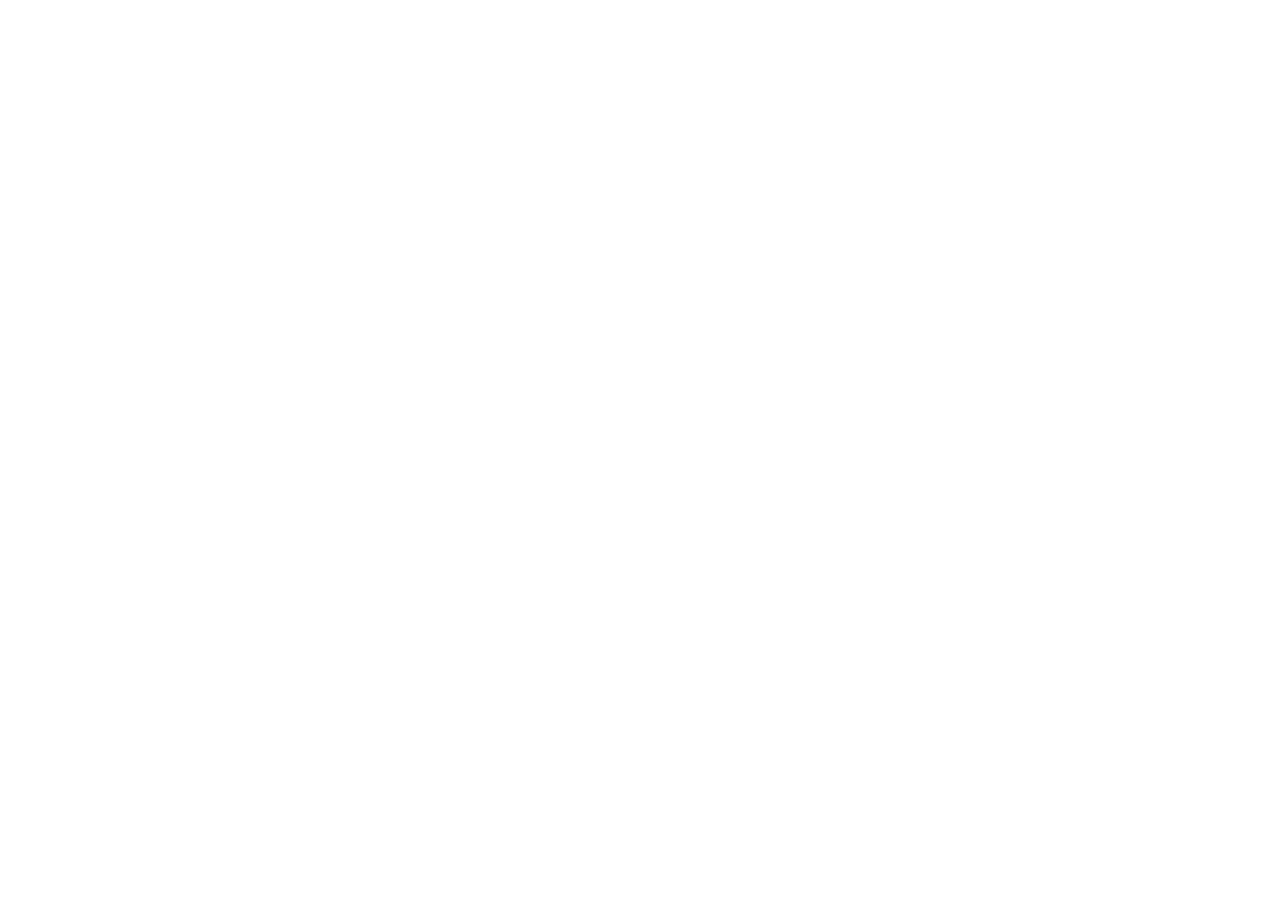
==== index.html @ 9db6bc56 "Imagen con opacidad al momento de acercar cursor" ====
<!DOCTYPE html>
<html>
    <head>
        <title>Resers Nymspace</title>
        <meta charset="UTF-8">
		<link rel="stylesheet" href="main.css">
    </head>
    <body>
		<div>
			<a href="#"></a>
		</div>
    </body>
</html>
---- main.css ----
*
{
	box-sizing: border-box;
	
}
div
{
	position: absolute;
	margin-left: 100px;
	margin-top: 50px;
}
a {
	display: block;
	width: 300px;
	height: 300px;
	border-bottom-right-radius: 30px;
	border-top-left-radius: 30px;
	background-size: contain;
	background-image: url("img.png");
}

a:hover {
	display: block;
	width: 300px;
	height: 300px;
	border-bottom-right-radius: 30px;
	border-top-left-radius: 30px;
	border: 5px solid red;
	background-size: contain;
	background-image: url("img.png");
	opacity: 0.5;
}
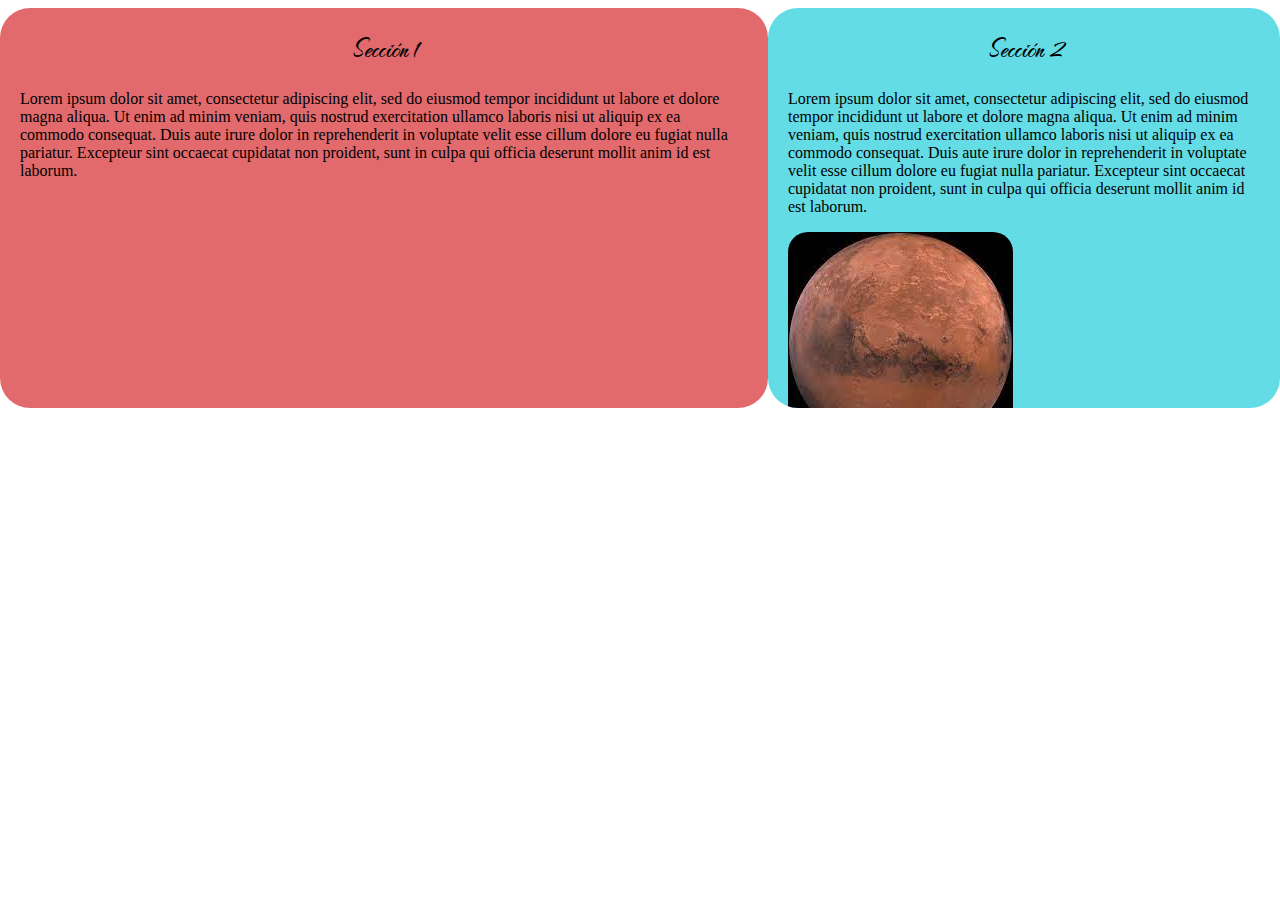
==== commit a409fba8: "Responsive media query" ====
--- a/index.html
+++ b/index.html
@@ -4,10 +4,24 @@
         <title>Resers Nymspace</title>
         <meta charset="UTF-8">
 		<link rel="stylesheet" href="main.css">
+		<meta name="viewport" content="initial-scale=1.0,width=device-width">
+		<link rel="preconnect" href="https://fonts.googleapis.com">
+		<link rel="preconnect" href="https://fonts.gstatic.com" crossorigin>
+		<link href="https://fonts.googleapis.com/css2?family=The+Nautigal&display=swap" rel="stylesheet">
     </head>
     <body>
-		<div>
-			<a href="#"></a>
+		<div class="sec1">
+			<h1>Sección 1</h1>
+			<p>
+				Lorem ipsum dolor sit amet, consectetur adipiscing elit, sed do eiusmod tempor incididunt ut labore et dolore magna aliqua. Ut enim ad minim veniam, quis nostrud exercitation ullamco laboris nisi ut aliquip ex ea commodo consequat. Duis aute irure dolor in reprehenderit in voluptate velit esse cillum dolore eu fugiat nulla pariatur. Excepteur sint occaecat cupidatat non proident, sunt in culpa qui officia deserunt mollit anim id est laborum.
+			</p>
+		</div>
+		<div class="sec2">
+			<h1>Sección 2</h1>
+			<p>
+				Lorem ipsum dolor sit amet, consectetur adipiscing elit, sed do eiusmod tempor incididunt ut labore et dolore magna aliqua. Ut enim ad minim veniam, quis nostrud exercitation ullamco laboris nisi ut aliquip ex ea commodo consequat. Duis aute irure dolor in reprehenderit in voluptate velit esse cillum dolore eu fugiat nulla pariatur. Excepteur sint occaecat cupidatat non proident, sunt in culpa qui officia deserunt mollit anim id est laborum.
+			</p>
+			<img src="img.jpg">
 		</div>
     </body>
 </html>--- a/main.css
+++ b/main.css
@@ -5,28 +5,61 @@
 }
 div
 {
+	display: block;
+	padding-top: auto;
+	padding-bottom: auto;
+	padding-left: 20px;
+	padding-right: 20px;
+	border-radius: 30px;
 	position: absolute;
-	margin-left: 100px;
-	margin-top: 50px;
+	overflow: auto;
 }
-a {
-	display: block;
-	width: 300px;
-	height: 300px;
-	border-bottom-right-radius: 30px;
-	border-top-left-radius: 30px;
+.sec1
+{
+	width: 60%;
+	height: 400px;
+	left: 0px;
+	background-color: rgba(212,36,39,0.68);
+}
+.sec2
+{
+	width: 40%;
+	height: 400px;
+	right: 0px;
+	background-color: rgba(34,205,220,0.70);
+}
+.sec2 img
+{
+	border-radius: 20px;
 	background-size: contain;
-	background-image: url("img.png");
+	max-width: 100%;
+	position: relative;
+	left: auto;
+	right: auto;
+}
+.sec1 h1
+{
+	text-align: center;	
+	font-family: 'The Nautigal', cursive;
+}
+.sec2 h1
+{
+	text-align: center;	
+	font-family: 'The Nautigal', cursive;
 }
 
-a:hover {
-	display: block;
-	width: 300px;
-	height: 300px;
-	border-bottom-right-radius: 30px;
-	border-top-left-radius: 30px;
-	border: 5px solid red;
-	background-size: contain;
-	background-image: url("img.png");
-	opacity: 0.5;
+/*Media query*/
+@media screen and (max-width: 500px)
+{
+	div
+	{
+		position: static;
+	}
+	/*.sec2
+	{
+		width: 40%;
+		height: 400px;
+		position: static;
+		background-color: rgba(34,205,220,0.70);
+	}*/
 }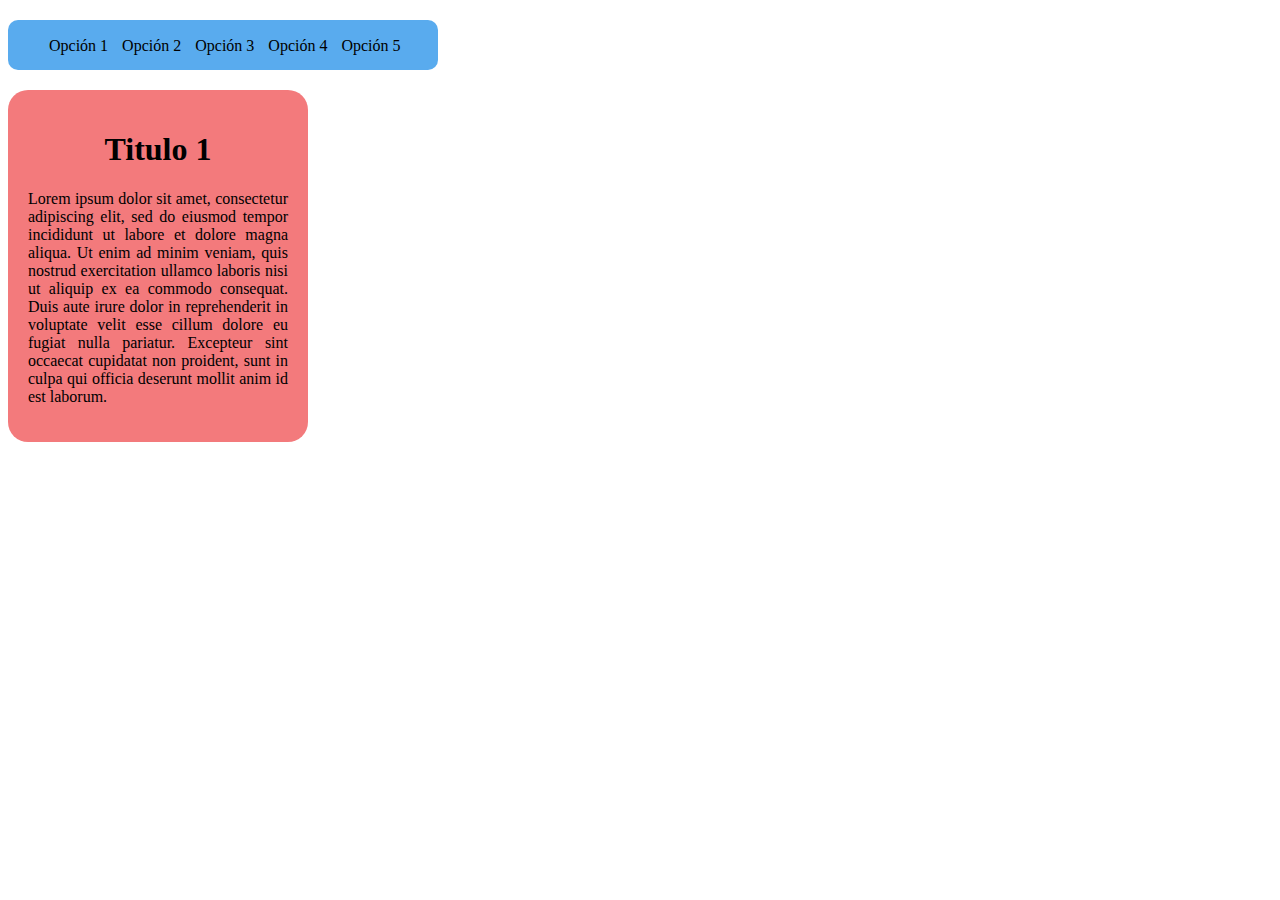
==== commit 71870a74: "Practica 6.2" ====
--- a/index.html
+++ b/index.html
@@ -5,23 +5,24 @@
         <meta charset="UTF-8">
 		<link rel="stylesheet" href="main.css">
 		<meta name="viewport" content="initial-scale=1.0,width=device-width">
-		<link rel="preconnect" href="https://fonts.googleapis.com">
-		<link rel="preconnect" href="https://fonts.gstatic.com" crossorigin>
-		<link href="https://fonts.googleapis.com/css2?family=The+Nautigal&display=swap" rel="stylesheet">
+		
     </head>
     <body>
-		<div class="sec1">
-			<h1>Sección 1</h1>
+		<span class="menu">Menu</span>
+		<div class="nav">
+			<ul>
+				<li>Opción 1</li>
+				<li class="typeList">Opción 2</li>
+				<li class="typeList">Opción 3</li>
+				<li class="typeList">Opción 4</li>
+				<li class="typeList">Opción 5</li>
+			</ul>
+		</div>
+		<div class="text">
+			<h1>Titulo 1</h1>
 			<p>
 				Lorem ipsum dolor sit amet, consectetur adipiscing elit, sed do eiusmod tempor incididunt ut labore et dolore magna aliqua. Ut enim ad minim veniam, quis nostrud exercitation ullamco laboris nisi ut aliquip ex ea commodo consequat. Duis aute irure dolor in reprehenderit in voluptate velit esse cillum dolore eu fugiat nulla pariatur. Excepteur sint occaecat cupidatat non proident, sunt in culpa qui officia deserunt mollit anim id est laborum.
 			</p>
 		</div>
-		<div class="sec2">
-			<h1>Sección 2</h1>
-			<p>
-				Lorem ipsum dolor sit amet, consectetur adipiscing elit, sed do eiusmod tempor incididunt ut labore et dolore magna aliqua. Ut enim ad minim veniam, quis nostrud exercitation ullamco laboris nisi ut aliquip ex ea commodo consequat. Duis aute irure dolor in reprehenderit in voluptate velit esse cillum dolore eu fugiat nulla pariatur. Excepteur sint occaecat cupidatat non proident, sunt in culpa qui officia deserunt mollit anim id est laborum.
-			</p>
-			<img src="img.jpg">
-		</div>
     </body>
 </html>--- a/main.css
+++ b/main.css
@@ -3,63 +3,83 @@
 	box-sizing: border-box;
 	
 }
-div
+
+.menu
 {
-	display: block;
-	padding-top: auto;
-	padding-bottom: auto;
-	padding-left: 20px;
-	padding-right: 20px;
-	border-radius: 30px;
-	position: absolute;
-	overflow: auto;
+	width: 50px;
+	padding: 10px;
+	margin-top: 10px;
+	border-radius: 10px;
+	background-color: rgba(18,135,231,0.70);
+	display: none;
 }
-.sec1
+
+.nav
 {
-	width: 60%;
-	height: 400px;
-	left: 0px;
-	background-color: rgba(212,36,39,0.68);
+	width: 430px;
+	height: 50px;
+	border-radius: 10px;
+	background-color: rgba(18,135,231,0.70);	
+	padding: 1px;
+	margin-top: 20px;
 }
-.sec2
+.nav ul
 {
-	width: 40%;
-	height: 400px;
-	right: 0px;
-	background-color: rgba(34,205,220,0.70);
+	list-style-type: none;
 }
-.sec2 img
+.nav li
 {
+	display: inline;
+}
+.typeList
+{
+	margin-left: 10px;
+}
+
+.text
+{
+	width: 300px;
+	background-color: rgba(232,9,13,0.54);
 	border-radius: 20px;
-	background-size: contain;
-	max-width: 100%;
-	position: relative;
-	left: auto;
-	right: auto;
+	padding: 20px;
+	margin-top: 20px;
 }
-.sec1 h1
+
+.text h1
 {
 	text-align: center;	
-	font-family: 'The Nautigal', cursive;
 }
-.sec2 h1
+.text p
 {
-	text-align: center;	
-	font-family: 'The Nautigal', cursive;
+	text-align: justify;
 }
 
-/*Media query*/
-@media screen and (max-width: 500px)
+@media screen and (max-width: 435px)
 {
-	div
+	.menu
 	{
-		position: static;
+		display:block;
 	}
-	/*.sec2
+	.nav
 	{
-		width: 40%;
-		height: 400px;
-		position: static;
-		background-color: rgba(34,205,220,0.70);
-	}*/
-}+		width: 200px;
+		height: 160px;
+	}
+	.nav li
+	{
+		display: list-item;
+	}
+	.typeList
+	{
+		margin-left: 0px;
+		margin-top: 10px;
+	}
+}
+
+@media screen and (max-width: 330px)
+{
+	.text
+	{
+		width: auto;
+	}
+}
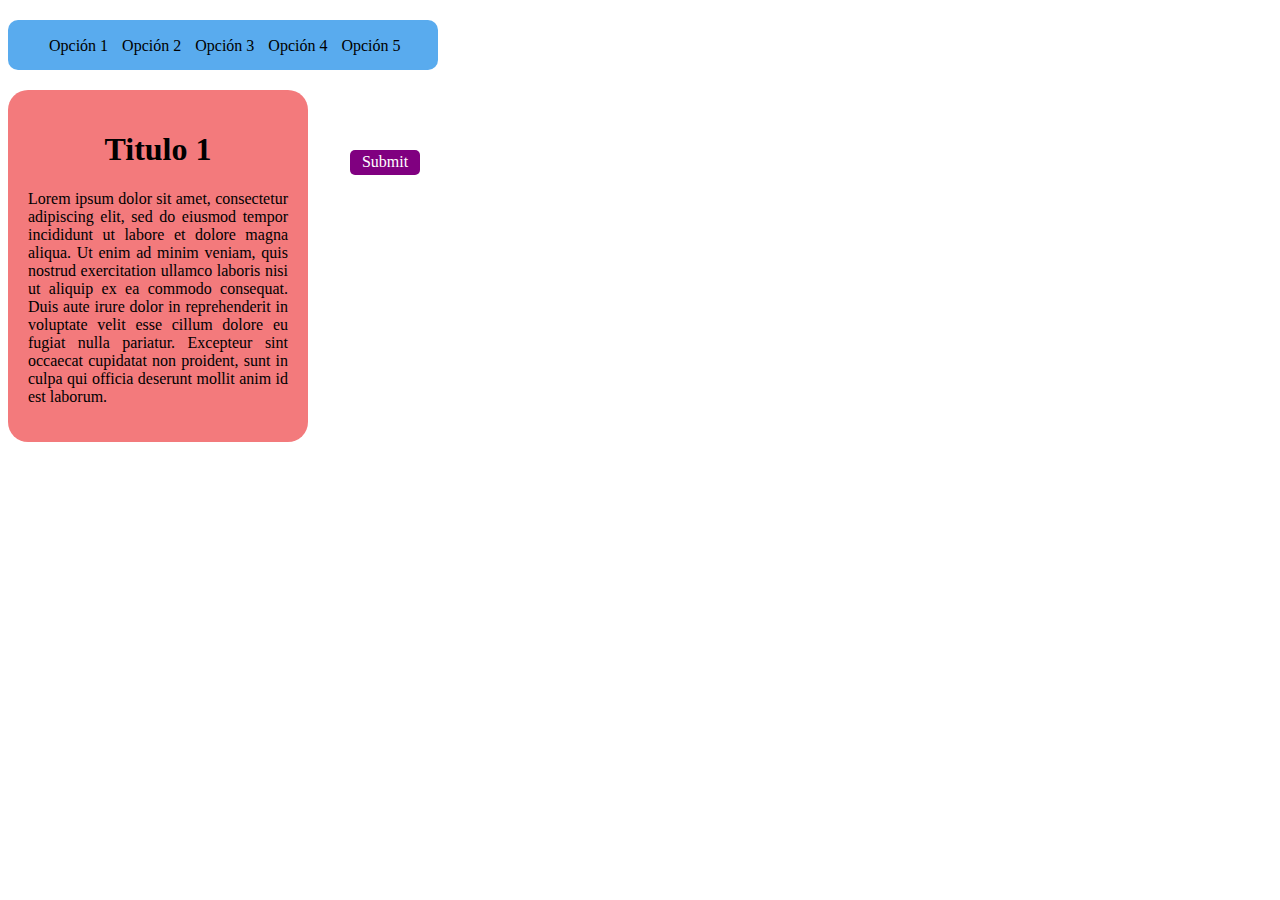
==== commit 6d88ac6d: "Practica 7" ====
--- a/index.html
+++ b/index.html
@@ -24,5 +24,10 @@
 				Lorem ipsum dolor sit amet, consectetur adipiscing elit, sed do eiusmod tempor incididunt ut labore et dolore magna aliqua. Ut enim ad minim veniam, quis nostrud exercitation ullamco laboris nisi ut aliquip ex ea commodo consequat. Duis aute irure dolor in reprehenderit in voluptate velit esse cillum dolore eu fugiat nulla pariatur. Excepteur sint occaecat cupidatat non proident, sunt in culpa qui officia deserunt mollit anim id est laborum.
 			</p>
 		</div>
+		<div class="boton">
+			<a href="#">
+				<span class="">Submit</span>
+			</a>
+		</div>
     </body>
 </html>--- a/main.css
+++ b/main.css
@@ -54,6 +54,36 @@
 	text-align: justify;
 }
 
+
+.boton
+{
+	position: absolute;
+	left: 350px;
+	top: 150px;
+}
+.boton a
+{
+	text-decoration: none;
+}
+
+.boton a span
+{
+	display: block;
+	text-align: center;
+	padding-top: 3px;
+	width: 70px;
+	height: 25px;
+	background-color: purple;
+	border-radius: 5px;
+	color: white;
+	box-shadow: inset 0 0 0 0 rgba(255,255,255,0.5);
+	transition: ease-out 0.3s;
+	outline: none;
+}
+.boton a span:hover /*https://www.youtube.com/watch?v=zPcvAwp71uA&ab_channel=KevinPowell*/
+{
+	box-shadow: inset 70px 0 0 0 rgba(255,255,255,0.5);
+}
 @media screen and (max-width: 435px)
 {
 	.menu
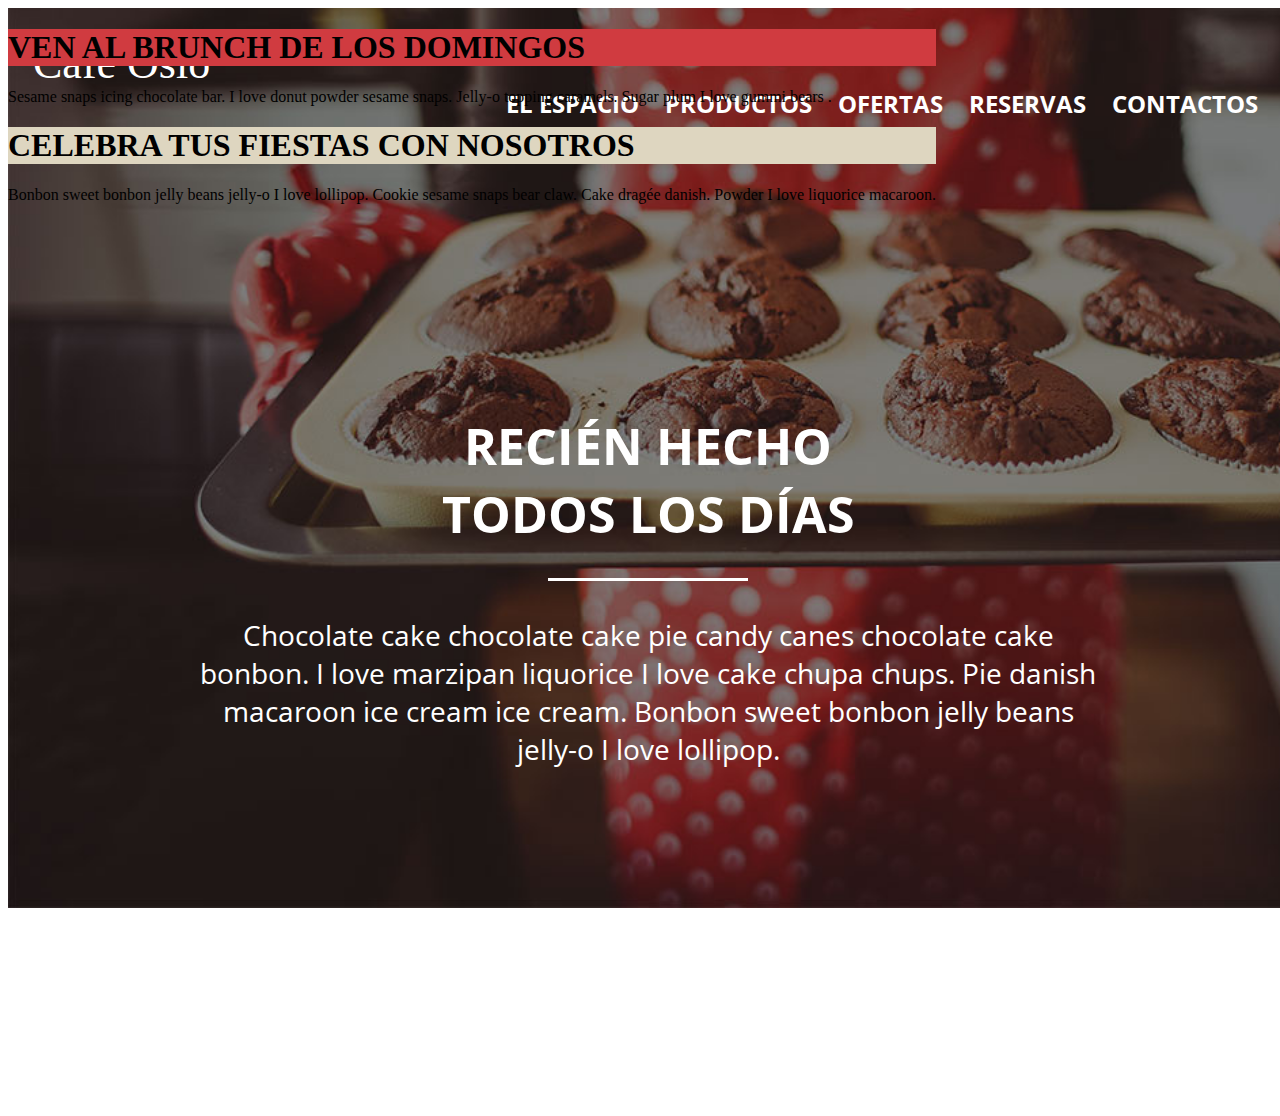
==== commit 2cba3bee: "Proyecto" ====
--- a/index.html
+++ b/index.html
@@ -4,30 +4,55 @@
         <title>Resers Nymspace</title>
         <meta charset="UTF-8">
 		<link rel="stylesheet" href="main.css">
-		<meta name="viewport" content="initial-scale=1.0,width=device-width">
-		
-    </head>
+		<meta name="viewport" content="initial-scale=1.0,width=device-width">		
+</head>
     <body>
-		<span class="menu">Menu</span>
-		<div class="nav">
-			<ul>
-				<li>Opción 1</li>
-				<li class="typeList">Opción 2</li>
-				<li class="typeList">Opción 3</li>
-				<li class="typeList">Opción 4</li>
-				<li class="typeList">Opción 5</li>
-			</ul>
-		</div>
-		<div class="text">
-			<h1>Titulo 1</h1>
+		<div class="head">
+			<span class="label1">
+				<span class=text1>Café Oslo</span>
+			</span>
+			<span class="links">
+				<ul>
+					<li>EL ESPACIO</li>
+					<li style="margin-left: 20px">PRODUCTOS</li>
+					<li style="margin-left: 20px">OFERTAS</li>
+					<li style="margin-left: 20px">RESERVAS</li>
+					<li style="margin-left: 20px">CONTACTOS</li>
+				</ul>
+			</span>
+			<h1>RECIÉN HECHO TODOS LOS DÍAS</h1>
+			<span class="line1"></span>
 			<p>
-				Lorem ipsum dolor sit amet, consectetur adipiscing elit, sed do eiusmod tempor incididunt ut labore et dolore magna aliqua. Ut enim ad minim veniam, quis nostrud exercitation ullamco laboris nisi ut aliquip ex ea commodo consequat. Duis aute irure dolor in reprehenderit in voluptate velit esse cillum dolore eu fugiat nulla pariatur. Excepteur sint occaecat cupidatat non proident, sunt in culpa qui officia deserunt mollit anim id est laborum.
+				Chocolate cake chocolate cake pie candy canes chocolate cake bonbon. I love marzipan liquorice I love cake chupa chups. Pie danish macaroon ice cream ice cream. Bonbon sweet bonbon jelly beans jelly-o I love lollipop.
 			</p>
 		</div>
-		<div class="boton">
-			<a href="#">
-				<span class="">Submit</span>
-			</a>
+		
+		<div class="welcome">
+			<span class="sec1">
+				<h1>VEN AL BRUNCH DE LOS DOMINGOS</h1>
+				<p>
+					Sesame snaps icing chocolate bar. I love donut powder sesame snaps. Jelly-o topping caramels. Sugar plum I love gummi bears .
+				</p>
+			</span>
+			<span class="sec2">
+				<h1>CELEBRA TUS FIESTAS CON NOSOTROS</h1>
+				<p>
+					Bonbon sweet bonbon jelly beans jelly-o I love lollipop. Cookie sesame snaps bear claw. Cake dragée danish. Powder I love liquorice macaroon.
+				</p>
+			</span>
+		</div>
+		
+		<div class="breackfast">
+		
+		</div>
+		<div class="products">
+		
+		</div>
+		<div class="contact">
+		
+		</div>
+		<div class="notepage">
+		
 		</div>
     </body>
 </html>--- a/main.css
+++ b/main.css
@@ -1,115 +1,135 @@
+/*
+font-family: 'Open Sans', sans-serif;
+font-family: 'Open Sans Condensed', sans-serif;
+font-family: 'The Nautigal', cursive;
+*/
 *
 {
 	box-sizing: border-box;
 	
 }
 
-.menu
+@import url('https://fonts.googleapis.com/css2?family=Moon+Dance&display=swap');
+@font-face
 {
-	width: 50px;
-	padding: 10px;
-	margin-top: 10px;
-	border-radius: 10px;
-	background-color: rgba(18,135,231,0.70);
-	display: none;
+	font-family: "OpenSans-Bold";
+	src: url(fonts/OpenSans-Bold.ttf) format("truetype");
+	font-weight: normal;
+	font-style: normal;
 }
-
-.nav
+@font-face
 {
-	width: 430px;
-	height: 50px;
-	border-radius: 10px;
-	background-color: rgba(18,135,231,0.70);	
-	padding: 1px;
-	margin-top: 20px;
-}
-.nav ul
-{
-	list-style-type: none;
-}
-.nav li
-{
-	display: inline;
-}
-.typeList
-{
-	margin-left: 10px;
-}
-
-.text
-{
-	width: 300px;
-	background-color: rgba(232,9,13,0.54);
-	border-radius: 20px;
-	padding: 20px;
-	margin-top: 20px;
-}
-
-.text h1
-{
-	text-align: center;	
-}
-.text p
-{
-	text-align: justify;
+	font-family: "OpenSans-Regular";
+	src: url(fonts/OpenSans-Regular.ttf) format("truetype");
+	font-weight: normal;
+	font-style: normal;
 }
 
 
-.boton
+.head
+{
+	width: 100%;
+	height: 100%;
+	background-image: url("imgs/Fondo1.jpg");
+	background-repeat: no-repeat;
+	background-size: cover;
+	margin-left: 0px;
+	margin-top: 0px;
+	position: absolute;
+}
+.head .label1
+{
+	display: block;
+	margin-left: 25px;
+	margin-top: 30px;
+}
+.head .label1 .text1
+{
+	display: block;
+	color: white;
+	font-family: 'Moon Dance', cursive;
+	font-size: 44px;
+}
+.head .links
+{
+	display: block;
+	position: absolute;
+	top: 55px;
+	right: 30px;
+	color: white;
+	font-size: 24px;
+}
+.head .links li
+{
+	list-style: none;
+	display: inline;
+	font-family: 'OpenSans-Bold', sans-serif;
+}
+
+.head h1
 {
 	position: absolute;
-	left: 350px;
-	top: 150px;
+	top: 370px;
+	left: 50%;
+	width: 500px;
+	margin-left:-250px;
+	height: auto;
+	font-size: 50px;
+	text-align: center;
+	color: white;
+	font-family: 'OpenSans-Bold', sans-serif;
+	font-weight: bold;
 }
-.boton a
+.head .line1
 {
-	text-decoration: none;
+	display: block;
+	border-top: 3px solid white;
+	background-color:transparent;
+	width: 200px;
+	position: absolute;
+	left: 50%;
+	top: 570px;
+	margin-left:-100px;
+}
+.head p{
+	display: block;
+	position: absolute;
+	left: 50%;
+	top: 580px;
+	margin-left:-450px;
+	width: 900px;
+	height: 500px;
+	color: white;
+	text-align: center;
+	font-family: 'OpenSans-Regular', sans-serif;
+	font-size: 28px;
 }
 
-.boton a span
+.welcome{
+	position: absolute;
+}
+.welcome .sec1
 {
+	width: 50%;
+	height: 50%;
+}
+.welcome .sec2
+{
+	width: 50%;
+	height: 50%;
+}
+.welcome .sec1 h1
+{
+	/*color: #ded6c0;*/
 	display: block;
-	text-align: center;
-	padding-top: 3px;
-	width: 70px;
-	height: 25px;
-	background-color: purple;
-	border-radius: 5px;
-	color: white;
-	box-shadow: inset 0 0 0 0 rgba(255,255,255,0.5);
-	transition: ease-out 0.3s;
-	outline: none;
+	color: black;
+	background-color:#d03b40;
 }
-.boton a span:hover /*https://www.youtube.com/watch?v=zPcvAwp71uA&ab_channel=KevinPowell*/
+.welcome .sec2 h1 
 {
-	box-shadow: inset 70px 0 0 0 rgba(255,255,255,0.5);
-}
-@media screen and (max-width: 435px)
-{
-	.menu
-	{
-		display:block;
-	}
-	.nav
-	{
-		width: 200px;
-		height: 160px;
-	}
-	.nav li
-	{
-		display: list-item;
-	}
-	.typeList
-	{
-		margin-left: 0px;
-		margin-top: 10px;
-	}
+	/*color: #d03b40;*/
+	display: block;
+	color:black;
+	background-color:#ded6c0;
 }
 
-@media screen and (max-width: 330px)
-{
-	.text
-	{
-		width: auto;
-	}
-}
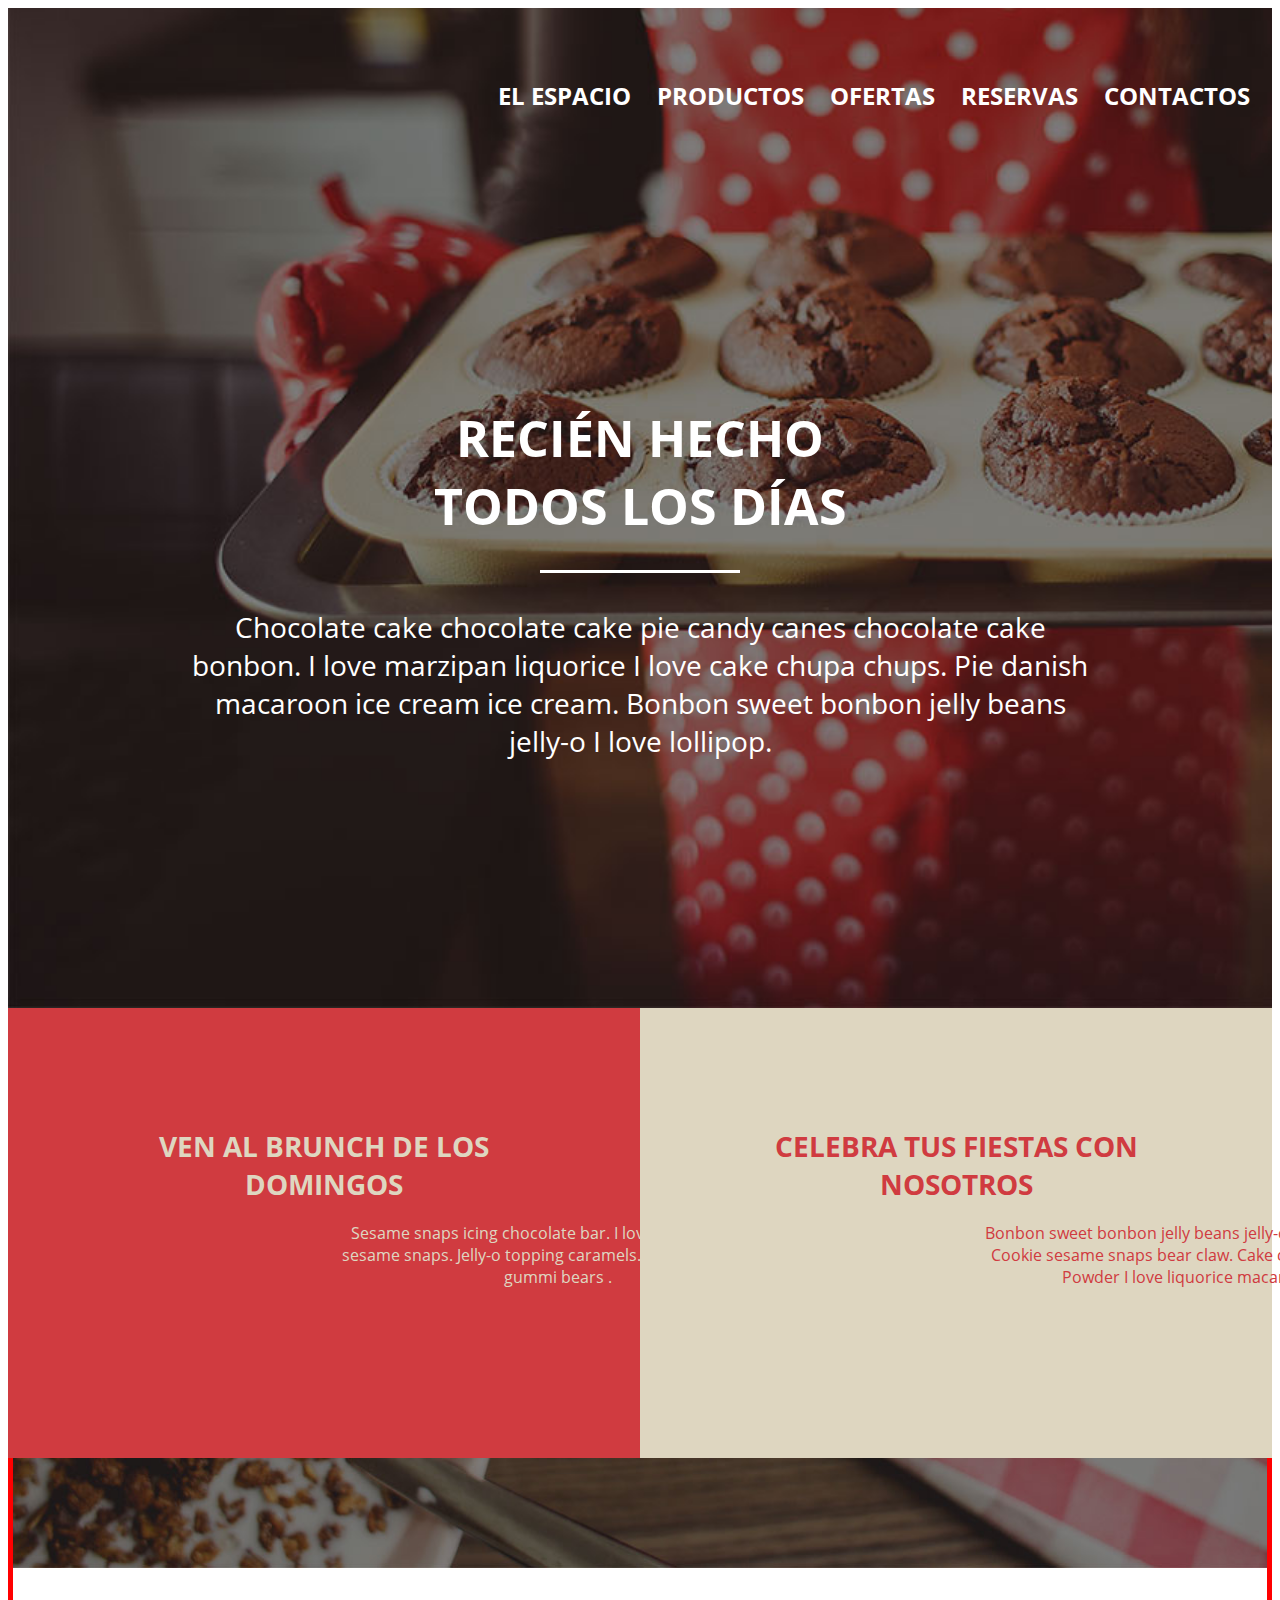
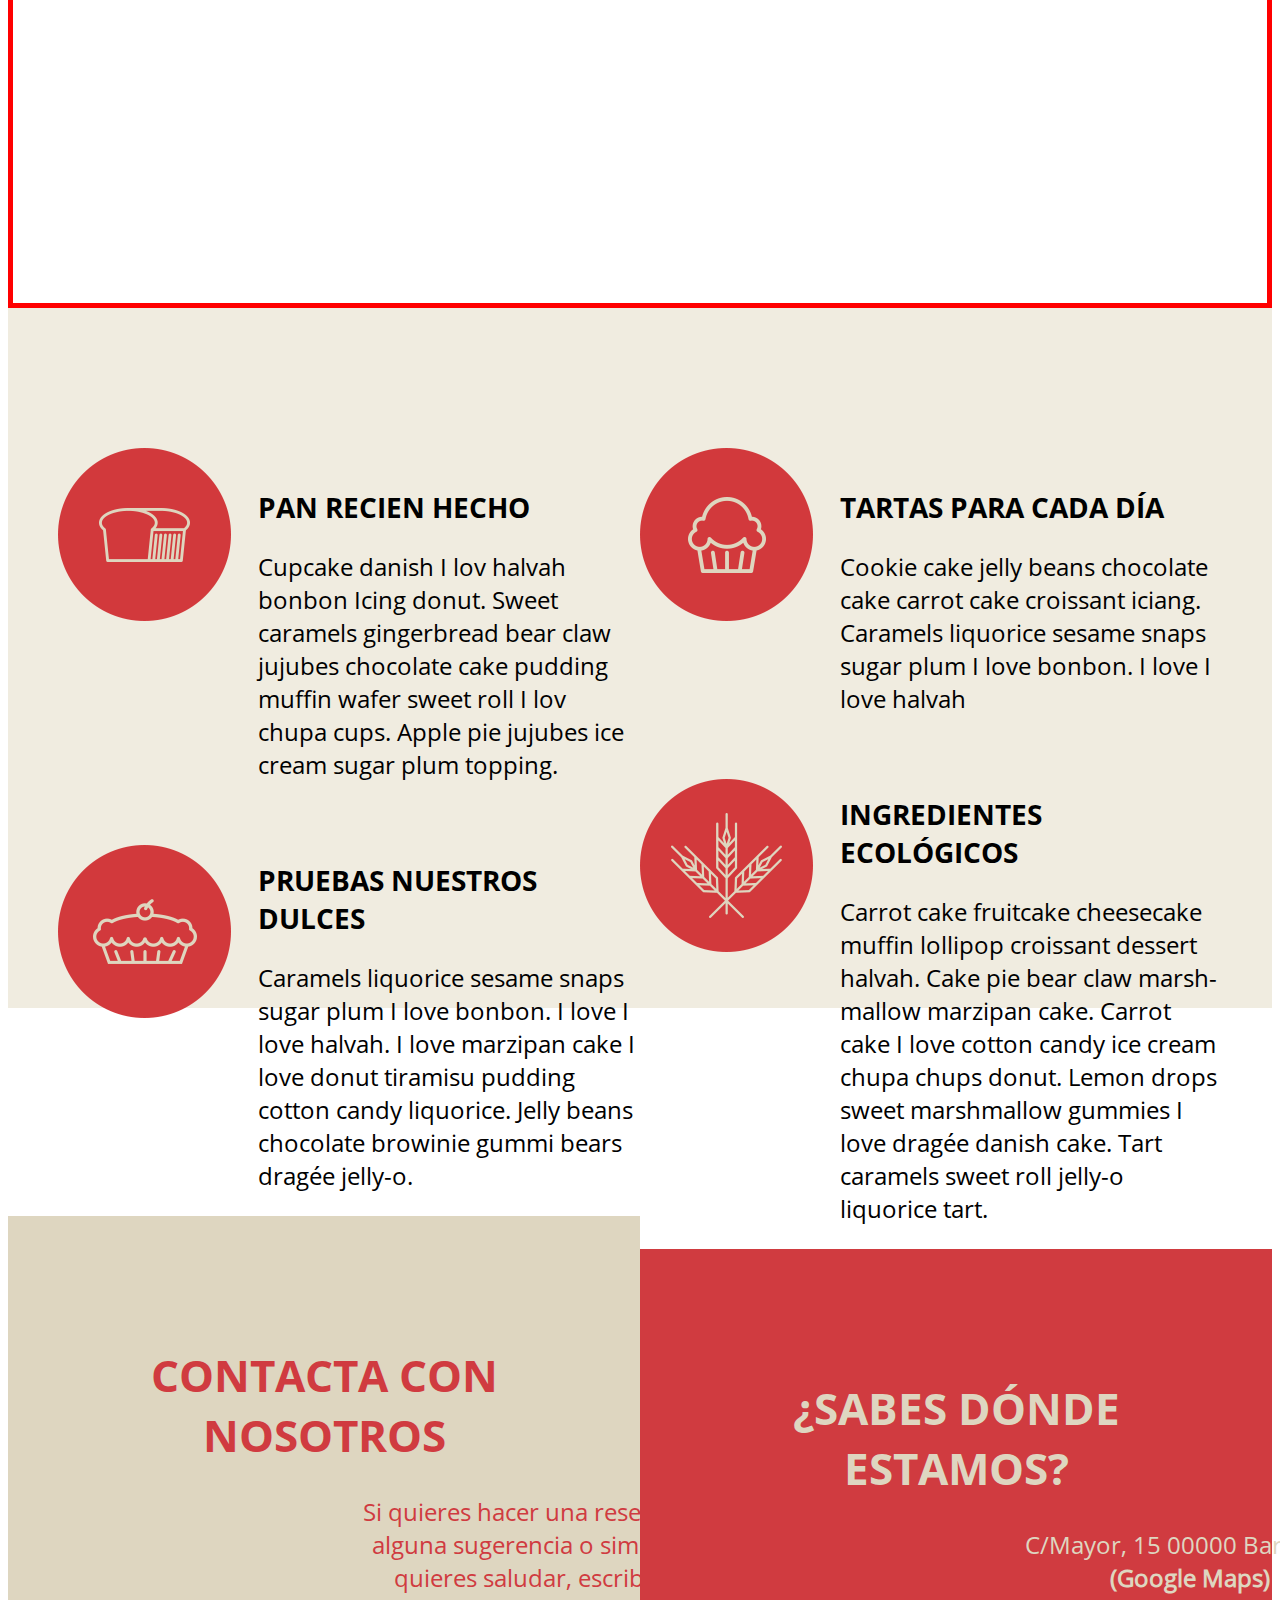
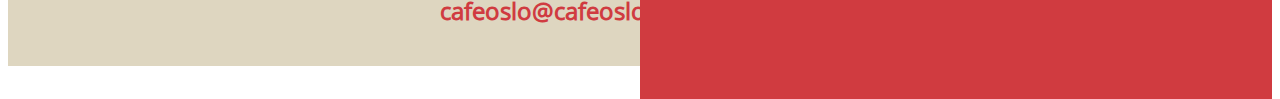
==== commit bcbc122a: "." ====
--- a/index.html
+++ b/index.html
@@ -8,9 +8,9 @@
 </head>
     <body>
 		<div class="head">
-			<span class="label1">
+			<!--<span class="label1">
 				<span class=text1>Café Oslo</span>
-			</span>
+			</span>-->
 			<span class="links">
 				<ul>
 					<li>EL ESPACIO</li>
@@ -43,13 +43,59 @@
 		</div>
 		
 		<div class="breackfast">
-		
+			
 		</div>
 		<div class="products">
-		
+			<div class="sec1">
+				<img src="imgs/Icono1.png">
+				<span class="text">
+					<h1>PAN RECIEN HECHO</h1>
+					<p>
+						Cupcake danish I lov halvah bonbon Icing donut. Sweet caramels gingerbread bear claw jujubes chocolate cake pudding muffin wafer sweet roll I lov chupa cups. Apple pie jujubes ice cream sugar plum topping.
+					</p>
+				</span>
+				<img src="imgs/Icono2.png">
+				<span class="text">
+					<h1>PRUEBAS NUESTROS DULCES</h1>
+					<p>
+						Caramels liquorice sesame snaps sugar plum I love bonbon. I love I love halvah. I love marzipan cake I love donut tiramisu pudding cotton candy liquorice. Jelly beans chocolate browinie gummi bears dragée jelly-o.
+					</p>
+				</span>
+			</div>
+			<div class="sec2">
+				<img src="imgs/Icono3.png">
+				<span class="text">
+					<h1>TARTAS PARA CADA DÍA</h1>
+					<p>
+						Cookie cake jelly beans chocolate cake carrot cake croissant iciang. Caramels liquorice sesame snaps sugar plum I love bonbon. I love I love halvah
+					</p>
+				</span>
+				<img src="imgs/Icono4.png">
+				<span class="text">
+					<h1>INGREDIENTES ECOLÓGICOS</h1>
+					<p>
+						Carrot cake fruitcake cheesecake muffin lollipop croissant dessert halvah. Cake pie bear claw marsh-mallow marzipan cake. Carrot cake I love cotton candy ice cream chupa chups donut. Lemon drops sweet marshmallow gummies I love dragée danish cake. Tart caramels sweet roll jelly-o liquorice tart.
+					</p>
+				</span>
+			</div>
 		</div>
 		<div class="contact">
-		
+			<span class="sec1">
+				<h1>CONTACTA CON NOSOTROS</h1>
+				<p>
+					Si quieres hacer una reserva, tienes alguna sugerencia o simplemente quieres saludar, escribenos a:
+					<br>
+					<b>cafeoslo@cafeoslo.es</b>
+				</p>
+			</span>
+			<span class="sec2">
+				<h1>¿SABES DÓNDE ESTAMOS?</h1>
+				<p>
+					C/Mayor, 15 00000 Barcelona
+					<br>
+					<b>(Google Maps)</b>
+				</p>
+			</span>
 		</div>
 		<div class="notepage">
 		
--- a/main.css
+++ b/main.css
@@ -1,8 +1,3 @@
-/*
-font-family: 'Open Sans', sans-serif;
-font-family: 'Open Sans Condensed', sans-serif;
-font-family: 'The Nautigal', cursive;
-*/
 *
 {
 	box-sizing: border-box;
@@ -25,18 +20,16 @@
 	font-style: normal;
 }
 
-
+/*SECCIÓN 1*/
 .head
 {
-	width: 100%;
-	height: 100%;
+	max-width: auto;
+	min-height: 1000px;
 	background-image: url("imgs/Fondo1.jpg");
 	background-repeat: no-repeat;
 	background-size: cover;
-	margin-left: 0px;
-	margin-top: 0px;
-	position: absolute;
-}
+}
+
 .head .label1
 {
 	display: block;
@@ -105,31 +98,184 @@
 	font-size: 28px;
 }
 
-.welcome{
-	position: absolute;
-}
+/*SECCIÓN2*/
+/*.welcome{
+	float: left;
+}*/
 .welcome .sec1
 {
 	width: 50%;
-	height: 50%;
+	height: 450px;
+	background-color:#d03b40;
+	display: block;
+	float: left;
+	text-align: center;
+	padding: 100px;
 }
 .welcome .sec2
 {
 	width: 50%;
-	height: 50%;
+	height: 450px;
+	background-color:#ded6c0;
+	display: block;
+	float: right;
+	text-align: center;
+	padding: 100px;
 }
 .welcome .sec1 h1
 {
-	/*color: #ded6c0;*/
-	display: block;
-	color: black;
+	color: #ded6c0;
+	font-size: 28px;
+	font-family: 'OpenSans-Bold', sans-serif;
+}
+.welcome .sec2 h1
+{
+	color:#d03b40;
+	font-size: 28px;
+	font-family: 'OpenSans-Bold', sans-serif;
+}
+
+.welcome .sec1 p
+{
+	width: 450px;
+	color: #ded6c0;
+	font-size: 16px;
+	font-family: 'OpenSans-Regular', sans-serif;
+	margin-left: 225px;
+}
+.welcome .sec2 p
+{
+	width: 450px;
+	color:#d03b40;
+	font-size: 16px;
+	font-family: 'OpenSans-Regular', sans-serif;
+	margin-left: 225px;
+}
+
+/*SECCIÓN3*/
+.breackfast
+{
+	max-width: auto;
+	min-height: 900px;
+	background-image: url("imgs/Fondo2.jpg");
+	background-repeat: no-repeat;
+	background-size: contain;
+
+	border: 5px solid red;
+}
+
+/*SECCION4*/
+.products
+{
+	background-color: #f0ece0;
+	max-width: auto;
+	min-height: 700px;
+	padding: 100px 50px;
+}
+.products .sec1
+{
+	float: left;
+	max-width: 50%;
+}
+.products .sec1 img
+{
+	float: left;
+	margin-top: 40px;
+}
+.products .sec1 .text
+{
+	display: block;
+	margin-left: 200px;
+	margin-top: 80px;
+}
+
+.products .sec1 h1
+{
+	font-size: 28px;
+	font-family: 'OpenSans-Bold', sans-serif;
+}
+.products .sec1 p
+{
+	font-size: 24px;
+	font-family: 'OpenSans-Regular', sans-serif;
+	max-width: auto;
+}
+.products .sec2
+{
+	float: right;
+	max-width: 50%;
+}
+.products .sec2 img
+{
+	float: left;
+	margin-top: 40px;
+}
+.products .sec2 .text
+{
+	display: block;
+	margin-left: 200px;
+	margin-top: 80px;
+}
+
+.products .sec2 h1
+{
+	font-size: 28px;
+	font-family: 'OpenSans-Bold', sans-serif;
+}
+.products .sec2 p
+{
+	font-size: 24px;
+	font-family: 'OpenSans-Regular', sans-serif;
+	max-width: auto;
+}
+
+/*SECCION5*/
+.contact .sec1
+{
+	width: 50%;
+	height: 450px;
+	background-color:#ded6c0;
+	display: block;
+	float: left;
+	text-align: center;
+	padding: 100px;
+}
+.contact .sec2
+{
+	width: 50%;
+	height: 450px;
 	background-color:#d03b40;
-}
-.welcome .sec2 h1 
-{
-	/*color: #d03b40;*/
-	display: block;
-	color:black;
-	background-color:#ded6c0;
-}
-
+	display: block;
+	float: right;
+	text-align: center;
+	padding: 100px;
+}
+.contact .sec1 h1
+{
+	color:#d03b40;
+	font-size: 44px;
+	font-family: 'OpenSans-Bold', sans-serif;
+}
+.contact .sec2 h1
+{
+	color: #ded6c0;
+	font-size: 44px;
+	font-family: 'OpenSans-Bold', sans-serif;
+}
+
+.contact .sec1 p
+{
+	width: 450px;
+	color:#d03b40;
+	font-size: 24px;
+	font-family: 'OpenSans-Regular', sans-serif;
+	margin-left: 225px;
+}
+.contact .sec2 p
+{
+	width: 450px;
+	color: #ded6c0;
+	font-size: 24px;
+	font-family: 'OpenSans-Regular', sans-serif;
+	margin-left: 225px;
+}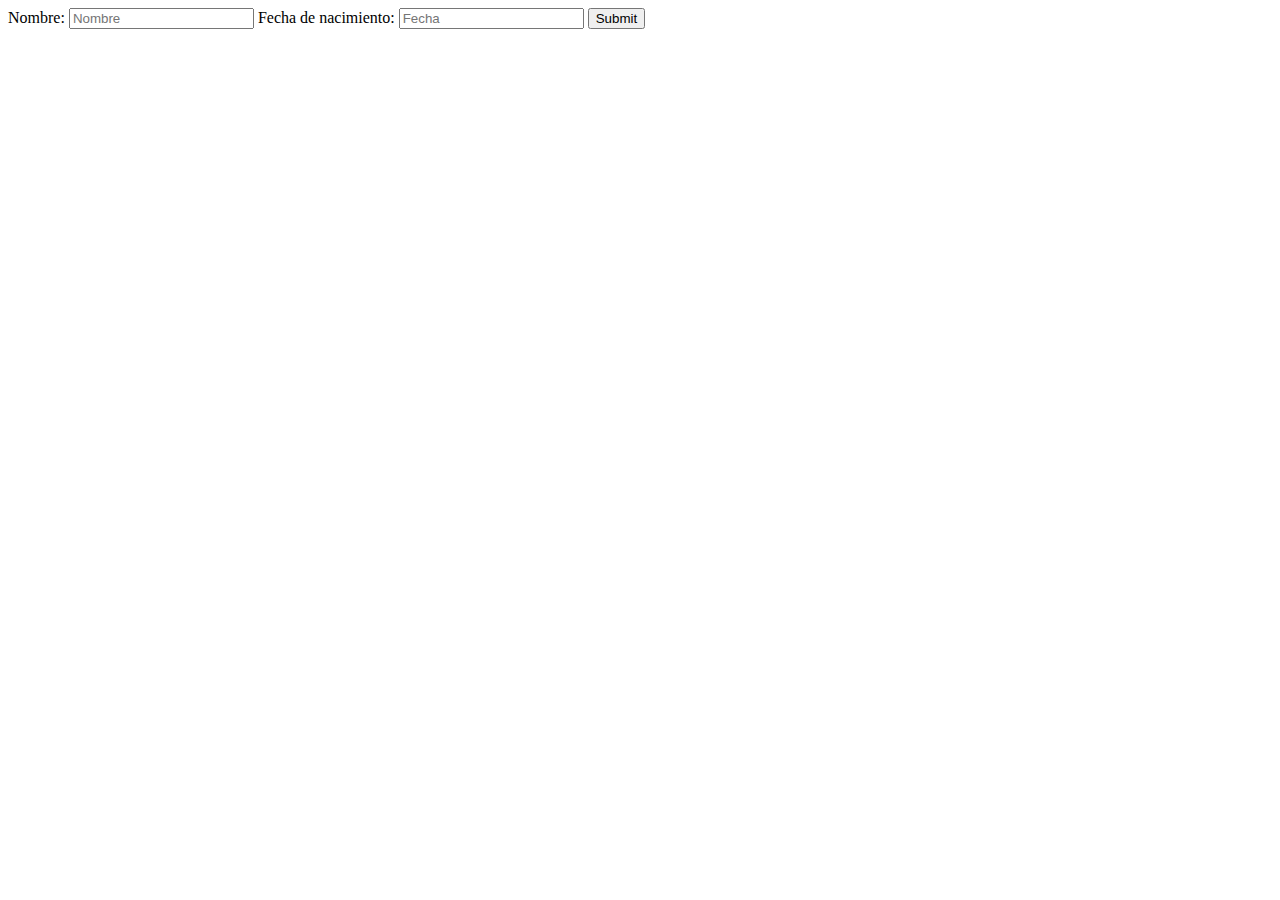
==== commit 223aeebd: "avance" ====
--- a/index.html
+++ b/index.html
@@ -7,98 +7,17 @@
 		<meta name="viewport" content="initial-scale=1.0,width=device-width">		
 </head>
     <body>
-		<div class="head">
-			<!--<span class="label1">
-				<span class=text1>Café Oslo</span>
-			</span>-->
-			<span class="links">
-				<ul>
-					<li>EL ESPACIO</li>
-					<li style="margin-left: 20px">PRODUCTOS</li>
-					<li style="margin-left: 20px">OFERTAS</li>
-					<li style="margin-left: 20px">RESERVAS</li>
-					<li style="margin-left: 20px">CONTACTOS</li>
-				</ul>
-			</span>
-			<h1>RECIÉN HECHO TODOS LOS DÍAS</h1>
-			<span class="line1"></span>
-			<p>
-				Chocolate cake chocolate cake pie candy canes chocolate cake bonbon. I love marzipan liquorice I love cake chupa chups. Pie danish macaroon ice cream ice cream. Bonbon sweet bonbon jelly beans jelly-o I love lollipop.
-			</p>
-		</div>
-		
-		<div class="welcome">
-			<span class="sec1">
-				<h1>VEN AL BRUNCH DE LOS DOMINGOS</h1>
-				<p>
-					Sesame snaps icing chocolate bar. I love donut powder sesame snaps. Jelly-o topping caramels. Sugar plum I love gummi bears .
-				</p>
-			</span>
-			<span class="sec2">
-				<h1>CELEBRA TUS FIESTAS CON NOSOTROS</h1>
-				<p>
-					Bonbon sweet bonbon jelly beans jelly-o I love lollipop. Cookie sesame snaps bear claw. Cake dragée danish. Powder I love liquorice macaroon.
-				</p>
-			</span>
-		</div>
-		
-		<div class="breackfast">
-			
-		</div>
-		<div class="products">
-			<div class="sec1">
-				<img src="imgs/Icono1.png">
-				<span class="text">
-					<h1>PAN RECIEN HECHO</h1>
-					<p>
-						Cupcake danish I lov halvah bonbon Icing donut. Sweet caramels gingerbread bear claw jujubes chocolate cake pudding muffin wafer sweet roll I lov chupa cups. Apple pie jujubes ice cream sugar plum topping.
-					</p>
-				</span>
-				<img src="imgs/Icono2.png">
-				<span class="text">
-					<h1>PRUEBAS NUESTROS DULCES</h1>
-					<p>
-						Caramels liquorice sesame snaps sugar plum I love bonbon. I love I love halvah. I love marzipan cake I love donut tiramisu pudding cotton candy liquorice. Jelly beans chocolate browinie gummi bears dragée jelly-o.
-					</p>
-				</span>
-			</div>
-			<div class="sec2">
-				<img src="imgs/Icono3.png">
-				<span class="text">
-					<h1>TARTAS PARA CADA DÍA</h1>
-					<p>
-						Cookie cake jelly beans chocolate cake carrot cake croissant iciang. Caramels liquorice sesame snaps sugar plum I love bonbon. I love I love halvah
-					</p>
-				</span>
-				<img src="imgs/Icono4.png">
-				<span class="text">
-					<h1>INGREDIENTES ECOLÓGICOS</h1>
-					<p>
-						Carrot cake fruitcake cheesecake muffin lollipop croissant dessert halvah. Cake pie bear claw marsh-mallow marzipan cake. Carrot cake I love cotton candy ice cream chupa chups donut. Lemon drops sweet marshmallow gummies I love dragée danish cake. Tart caramels sweet roll jelly-o liquorice tart.
-					</p>
-				</span>
-			</div>
-		</div>
-		<div class="contact">
-			<span class="sec1">
-				<h1>CONTACTA CON NOSOTROS</h1>
-				<p>
-					Si quieres hacer una reserva, tienes alguna sugerencia o simplemente quieres saludar, escribenos a:
-					<br>
-					<b>cafeoslo@cafeoslo.es</b>
-				</p>
-			</span>
-			<span class="sec2">
-				<h1>¿SABES DÓNDE ESTAMOS?</h1>
-				<p>
-					C/Mayor, 15 00000 Barcelona
-					<br>
-					<b>(Google Maps)</b>
-				</p>
-			</span>
-		</div>
-		<div class="notepage">
-		
-		</div>
+		<div id="msm" class="theMsm"></div>
+		<form id="formHtml">
+			<label>
+				Nombre: <input type="text" placeholder="Nombre" id="name"/>
+			</label>
+
+			<label>
+				Fecha de nacimiento:  <input type="text" placeholder="Fecha" id="date"/>
+			</label>
+			<button type="submit" id="submit">Submit</button>
+		</form>
+		<script src="index.js"></script>
     </body>
 </html>--- a/main.css
+++ b/main.css
@@ -4,278 +4,8 @@
 	
 }
 
-@import url('https://fonts.googleapis.com/css2?family=Moon+Dance&display=swap');
-@font-face
+h1
 {
-	font-family: "OpenSans-Bold";
-	src: url(fonts/OpenSans-Bold.ttf) format("truetype");
-	font-weight: normal;
-	font-style: normal;
-}
-@font-face
-{
-	font-family: "OpenSans-Regular";
-	src: url(fonts/OpenSans-Regular.ttf) format("truetype");
-	font-weight: normal;
-	font-style: normal;
-}
-
-/*SECCIÓN 1*/
-.head
-{
-	max-width: auto;
-	min-height: 1000px;
-	background-image: url("imgs/Fondo1.jpg");
-	background-repeat: no-repeat;
-	background-size: cover;
-}
-
-.head .label1
-{
-	display: block;
-	margin-left: 25px;
-	margin-top: 30px;
-}
-.head .label1 .text1
-{
-	display: block;
-	color: white;
-	font-family: 'Moon Dance', cursive;
-	font-size: 44px;
-}
-.head .links
-{
-	display: block;
-	position: absolute;
-	top: 55px;
-	right: 30px;
-	color: white;
-	font-size: 24px;
-}
-.head .links li
-{
-	list-style: none;
-	display: inline;
-	font-family: 'OpenSans-Bold', sans-serif;
-}
-
-.head h1
-{
-	position: absolute;
-	top: 370px;
-	left: 50%;
-	width: 500px;
-	margin-left:-250px;
-	height: auto;
-	font-size: 50px;
-	text-align: center;
-	color: white;
-	font-family: 'OpenSans-Bold', sans-serif;
-	font-weight: bold;
-}
-.head .line1
-{
-	display: block;
-	border-top: 3px solid white;
-	background-color:transparent;
-	width: 200px;
-	position: absolute;
-	left: 50%;
-	top: 570px;
-	margin-left:-100px;
-}
-.head p{
-	display: block;
-	position: absolute;
-	left: 50%;
-	top: 580px;
-	margin-left:-450px;
-	width: 900px;
-	height: 500px;
-	color: white;
-	text-align: center;
-	font-family: 'OpenSans-Regular', sans-serif;
-	font-size: 28px;
-}
-
-/*SECCIÓN2*/
-/*.welcome{
-	float: left;
-}*/
-.welcome .sec1
-{
-	width: 50%;
-	height: 450px;
-	background-color:#d03b40;
-	display: block;
-	float: left;
-	text-align: center;
-	padding: 100px;
-}
-.welcome .sec2
-{
-	width: 50%;
-	height: 450px;
-	background-color:#ded6c0;
-	display: block;
-	float: right;
-	text-align: center;
-	padding: 100px;
-}
-.welcome .sec1 h1
-{
-	color: #ded6c0;
-	font-size: 28px;
-	font-family: 'OpenSans-Bold', sans-serif;
-}
-.welcome .sec2 h1
-{
-	color:#d03b40;
-	font-size: 28px;
-	font-family: 'OpenSans-Bold', sans-serif;
-}
-
-.welcome .sec1 p
-{
-	width: 450px;
-	color: #ded6c0;
-	font-size: 16px;
-	font-family: 'OpenSans-Regular', sans-serif;
-	margin-left: 225px;
-}
-.welcome .sec2 p
-{
-	width: 450px;
-	color:#d03b40;
-	font-size: 16px;
-	font-family: 'OpenSans-Regular', sans-serif;
-	margin-left: 225px;
-}
-
-/*SECCIÓN3*/
-.breackfast
-{
-	max-width: auto;
-	min-height: 900px;
-	background-image: url("imgs/Fondo2.jpg");
-	background-repeat: no-repeat;
-	background-size: contain;
-
-	border: 5px solid red;
-}
-
-/*SECCION4*/
-.products
-{
-	background-color: #f0ece0;
-	max-width: auto;
-	min-height: 700px;
-	padding: 100px 50px;
-}
-.products .sec1
-{
-	float: left;
-	max-width: 50%;
-}
-.products .sec1 img
-{
-	float: left;
-	margin-top: 40px;
-}
-.products .sec1 .text
-{
-	display: block;
-	margin-left: 200px;
-	margin-top: 80px;
-}
-
-.products .sec1 h1
-{
-	font-size: 28px;
-	font-family: 'OpenSans-Bold', sans-serif;
-}
-.products .sec1 p
-{
-	font-size: 24px;
-	font-family: 'OpenSans-Regular', sans-serif;
-	max-width: auto;
-}
-.products .sec2
-{
-	float: right;
-	max-width: 50%;
-}
-.products .sec2 img
-{
-	float: left;
-	margin-top: 40px;
-}
-.products .sec2 .text
-{
-	display: block;
-	margin-left: 200px;
-	margin-top: 80px;
-}
-
-.products .sec2 h1
-{
-	font-size: 28px;
-	font-family: 'OpenSans-Bold', sans-serif;
-}
-.products .sec2 p
-{
-	font-size: 24px;
-	font-family: 'OpenSans-Regular', sans-serif;
-	max-width: auto;
-}
-
-/*SECCION5*/
-.contact .sec1
-{
-	width: 50%;
-	height: 450px;
-	background-color:#ded6c0;
-	display: block;
-	float: left;
-	text-align: center;
-	padding: 100px;
-}
-.contact .sec2
-{
-	width: 50%;
-	height: 450px;
-	background-color:#d03b40;
-	display: block;
-	float: right;
-	text-align: center;
-	padding: 100px;
-}
-.contact .sec1 h1
-{
-	color:#d03b40;
-	font-size: 44px;
-	font-family: 'OpenSans-Bold', sans-serif;
-}
-.contact .sec2 h1
-{
-	color: #ded6c0;
-	font-size: 44px;
-	font-family: 'OpenSans-Bold', sans-serif;
-}
-
-.contact .sec1 p
-{
-	width: 450px;
-	color:#d03b40;
-	font-size: 24px;
-	font-family: 'OpenSans-Regular', sans-serif;
-	margin-left: 225px;
-}
-.contact .sec2 p
-{
-	width: 450px;
-	color: #ded6c0;
-	font-size: 24px;
-	font-family: 'OpenSans-Regular', sans-serif;
-	margin-left: 225px;
+	color:white;
+	background-color: red;
 }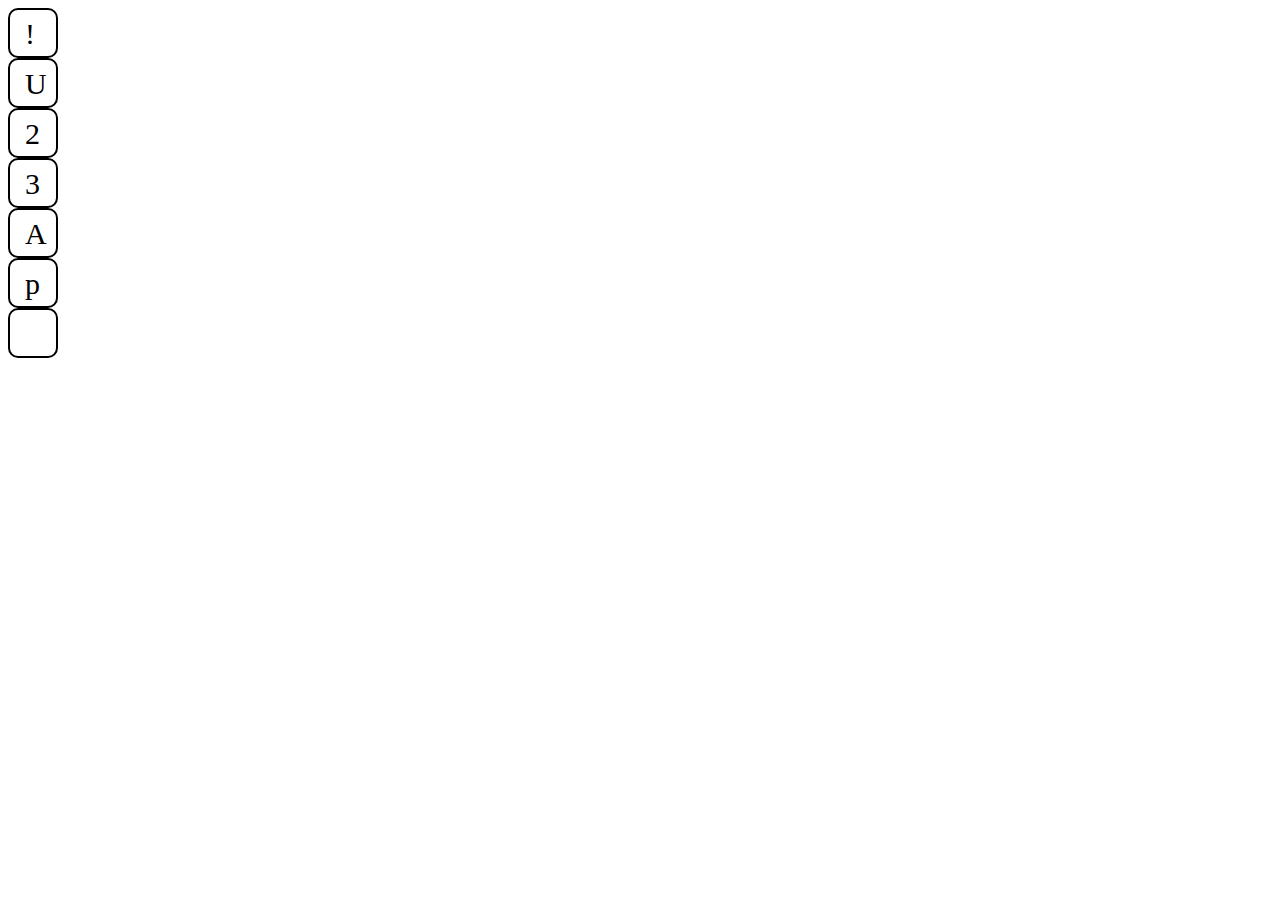
==== commit f669712d: "Practica 4.1" ====
--- a/index.html
+++ b/index.html
@@ -7,17 +7,8 @@
 		<meta name="viewport" content="initial-scale=1.0,width=device-width">		
 </head>
     <body>
-		<div id="msm" class="theMsm"></div>
-		<form id="formHtml">
-			<label>
-				Nombre: <input type="text" placeholder="Nombre" id="name"/>
-			</label>
+		<div id="tarjet"></div>
 
-			<label>
-				Fecha de nacimiento:  <input type="text" placeholder="Fecha" id="date"/>
-			</label>
-			<button type="submit" id="submit">Submit</button>
-		</form>
 		<script src="index.js"></script>
     </body>
 </html>--- a/main.css
+++ b/main.css
@@ -4,8 +4,17 @@
 	
 }
 
-h1
+.tarjet
 {
-	color:white;
-	background-color: red;
+	width: 50px;
+	height: 50px;
+	border: 2px solid black;
+	border-radius: 10px;
+	padding: 7px 12px 12px 15px;
+	font-size: 30px;
+}
+
+.tarjet.show
+{
+	transform: rotateY(-180deg);
 }